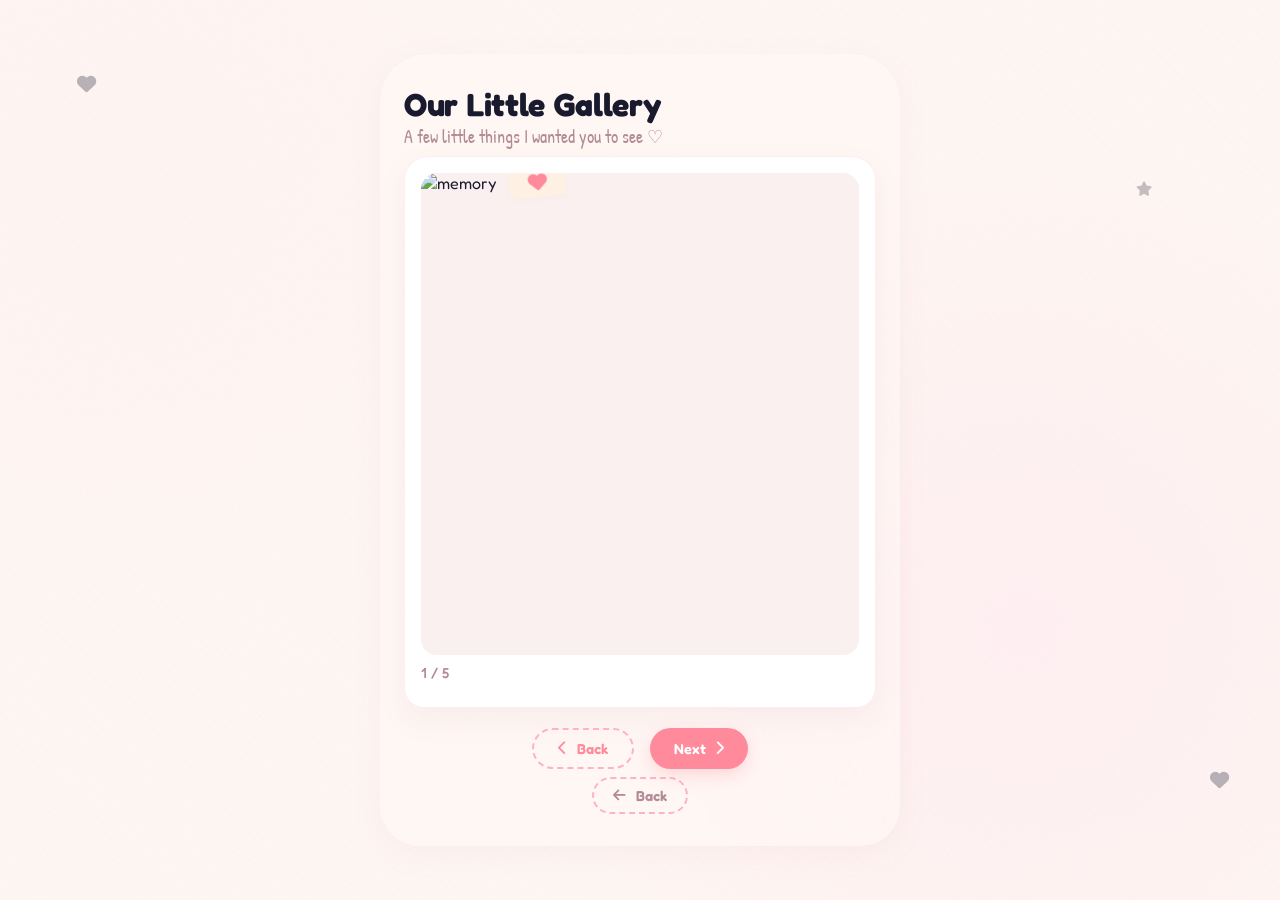
==== gallery.html @ 6f0e06e9 "Add files via upload" ====
<!DOCTYPE html>
<html lang="en">
<head>
  <meta charset="UTF-8" />
  <meta name="viewport" content="width=device-width, initial-scale=1.0, maximum-scale=1.0, user-scalable=yes" />
  <title>🌷 Gallery</title>
  <link rel="preconnect" href="https://fonts.googleapis.com" />
  <link rel="preconnect" href="https://fonts.gstatic.com" crossorigin />
  <link href="https://fonts.googleapis.com/css2?family=Fredoka:wght@400;600;700&family=Patrick+Hand&display=swap" rel="stylesheet" />
  <link rel="stylesheet" href="https://cdnjs.cloudflare.com/ajax/libs/font-awesome/6.0.0-beta3/css/all.min.css" />
  <link rel="stylesheet" href="https://unpkg.com/aos@2.3.1/dist/aos.css" />
  <link rel="stylesheet" href="style.css" />
</head>
<body>
  <div class="floating-heart" style="top:8%; left:6%;"><i class="fas fa-heart"></i></div>
  <div class="floating-heart" style="bottom:12%; right:4%; animation-delay:3s;"><i class="fas fa-heart"></i></div>
  <div class="sparkle" style="top:20%; right:10%;"><i class="fas fa-star"></i></div>
  <div class="sparkle" style="bottom:30%; left:6%; animation-delay:5s;"><i class="fas fa-sparkles"></i></div>

  <div class="page-wrapper">
    <div class="section" id="gallery">
      <div class="section-inner">
        <div data-aos="fade-up">
          <h2 style="font-size:2rem;">Our Little Gallery</h2>
          <p class="script" style="font-size:1.1rem; color:#b38b96;">A few little things I wanted you to see ♡</p>
        </div>
        <div class="polaroid" data-aos="fade-up" data-aos-delay="100" id="polaroid">
          <div class="polaroid-inner">
            <div class="tape"><i class="fas fa-heart" style="color:#ff8a9c;"></i></div>
            <div class="image-container" id="imageContainer">
              <img id="gallery-img" src="assets/images/1.jpg" alt="memory" />
            </div>
          </div>
          <div class="gallery-counter" id="gallery-counter">1 / 5</div>
        </div>
        <div class="gallery-nav" data-aos="fade-up">
          <button class="btn btn-outline" id="prevGallery" style="padding:0.6rem 1.5rem;"><i class="fas fa-chevron-left"></i> Back</button>
          <button class="btn" id="nextGallery" style="padding:0.6rem 1.5rem;">Next <i class="fas fa-chevron-right"></i></button>
        </div>
        <div class="text-center" data-aos="fade-up" data-aos-delay="200" id="gallery-end" style="display:none;">
          <p class="script" style="font-size:1.3rem; color:#4a3f5c;">That's all for now...<br />but I have one more thing for you. ♡</p>
          <a href="letter.html" class="btn" style="margin-top:1.5rem;">A Letter For You <i class="fas fa-envelope"></i></a>
        </div>
        <div class="text-center nav-prev" data-aos="fade-up" data-aos-delay="150">
          <a href="message.html" class="btn"><i class="fas fa-arrow-left"></i> Back</a>
        </div>
      </div>
    </div>
  </div>

  <style>
    .image-container {
      position: relative;
      width: 100%;
      aspect-ratio: 1/1.1;
      overflow: hidden;
      border-radius: 16px;
      background: #faf0f0;
    }

    #gallery-img {
      width: 100%;
      height: 100%;
      object-fit: cover;
      display: block;
      position: absolute;
      top: 0;
      left: 0;
      transition: transform 0.6s cubic-bezier(0.34, 1.56, 0.64, 1), opacity 0.5s ease;
    }

    #gallery-img.slide-out {
      transform: translateX(-120%) rotate(-8deg) scale(0.8);
      opacity: 0;
    }

    #gallery-img.slide-in {
      transform: translateX(0) rotate(0deg) scale(1);
      opacity: 1;
    }

    #gallery-img.slide-in-from-right {
      transform: translateX(120%) rotate(8deg) scale(0.8);
      opacity: 0;
    }

    #gallery-img.slide-out-right {
      transform: translateX(120%) rotate(8deg) scale(0.8);
      opacity: 0;
    }

    #gallery-img.slide-in-from-left {
      transform: translateX(-120%) rotate(-8deg) scale(0.8);
      opacity: 0;
    }

    .polaroid {
      background: white;
      border-radius: 24px 24px 20px 20px;
      padding: 1rem 1rem 1.6rem;
      box-shadow: 0 12px 30px rgba(160, 120, 130, 0.08);
      transform: rotate(-1deg);
      border: 1px solid #ffecf0;
      margin: 0.5rem 0;
      transition: transform 0.3s ease;
    }

    .polaroid:hover {
      transform: rotate(0deg) scale(1.01);
    }

    .polaroid-inner {
      position: relative;
      border-radius: 16px;
      overflow: hidden;
      background: #faf0f0;
    }

    .tape {
      position: absolute;
      top: -6px;
      left: 20%;
      background: rgba(255, 240, 220, 0.7);
      padding: 0.2rem 1.2rem;
      border-radius: 4px;
      font-size: 1.2rem;
      transform: rotate(-6deg);
      box-shadow: 0 2px 6px rgba(0,0,0,0.02);
      backdrop-filter: blur(2px);
      color: #b38b96;
      z-index: 2;
    }

    .gallery-counter {
      font-size: 0.9rem;
      color: #b38b96;
      font-weight: 500;
      margin-top: 0.6rem;
    }

    .gallery-nav {
      display: flex;
      justify-content: center;
      gap: 1rem;
      margin-top: 0.8rem;
    }

    .gallery-nav .btn {
      padding: 0.6rem 1.6rem;
      font-size: 0.9rem;
    }

    .btn-outline {
      background: transparent;
      color: #ff8a9c;
      border: 2px dashed #ffb3c1;
      box-shadow: none;
    }

    .btn-outline:active {
      transform: scale(0.94);
    }

    @media (max-width: 420px) {
      .polaroid {
        padding: 0.8rem 0.8rem 1.2rem;
      }
      .tape {
        font-size: 1rem;
        padding: 0.1rem 1rem;
        top: -4px;
      }
    }
  </style>

  <script src="https://unpkg.com/aos@2.3.1/dist/aos.js"></script>
  <script>
    (function() {
      AOS.init({ once: false, duration: 800, offset: 20 });

      const images = ['assets/images/1.jpg','assets/images/2.jpg','assets/images/3.jpg','assets/images/4.jpg','assets/images/5.jpg'];
      let currentImg = 0;
      const imgEl = document.getElementById('gallery-img');
      const counter = document.getElementById('gallery-counter');
      const prevBtn = document.getElementById('prevGallery');
      const nextBtn = document.getElementById('nextGallery');
      const endMsg = document.getElementById('gallery-end');
      let isAnimating = false;

      function updateCounterAndEnd() {
        // Update counter
        counter.textContent = (currentImg + 1) + ' / ' + images.length;
        
        // Show/hide end message
        if (currentImg === images.length - 1) {
          endMsg.style.display = 'block';
        } else {
          endMsg.style.display = 'none';
        }
      }

      function updateGallery(direction) {
        if (isAnimating) return;

        if (direction === 'next') {
          if (currentImg >= images.length - 1) return;
          
          // Slide out to left
          imgEl.classList.remove('slide-in', 'slide-in-from-right', 'slide-in-from-left', 'slide-out-right');
          imgEl.classList.add('slide-out');
          
          isAnimating = true;
          setTimeout(() => {
            currentImg++;
            imgEl.src = images[currentImg];
            imgEl.classList.remove('slide-out');
            imgEl.classList.add('slide-in-from-right');
            
            setTimeout(() => {
              imgEl.classList.remove('slide-in-from-right');
              imgEl.classList.add('slide-in');
              isAnimating = false;
              updateCounterAndEnd();
            }, 50);
          }, 500);
          
        } else if (direction === 'prev') {
          if (currentImg <= 0) return;
          
          // Slide out to right
          imgEl.classList.remove('slide-in', 'slide-in-from-right', 'slide-in-from-left', 'slide-out');
          imgEl.classList.add('slide-out-right');
          
          isAnimating = true;
          setTimeout(() => {
            currentImg--;
            imgEl.src = images[currentImg];
            imgEl.classList.remove('slide-out-right');
            imgEl.classList.add('slide-in-from-left');
            
            setTimeout(() => {
              imgEl.classList.remove('slide-in-from-left');
              imgEl.classList.add('slide-in');
              isAnimating = false;
              updateCounterAndEnd();
            }, 50);
          }, 500);
        }
      }

      // Initialize
      imgEl.classList.add('slide-in');
      updateCounterAndEnd();

      if (nextBtn) {
        nextBtn.addEventListener('click', function() { 
          updateGallery('next'); 
        });
        prevBtn.addEventListener('click', function() { 
          updateGallery('prev'); 
        });
      }

      if (imgEl) {
        imgEl.addEventListener('click', function() { 
          if (currentImg < images.length - 1) {
            updateGallery('next'); 
          }
        });
      }

      // Envelope logic from script.js
      const envelopeWrapper = document.getElementById('envelopeWrapper');
      const letterBtn = document.getElementById('letterBtnWrap');
      if (envelopeWrapper) {
        envelopeWrapper.addEventListener('click', function() {
          this.classList.toggle('open');
          if (letterBtn) letterBtn.style.display = this.classList.contains('open') ? 'block' : 'none';
        });
        if (envelopeWrapper.classList.contains('open') && letterBtn) {
          letterBtn.style.display = 'block';
        }
      }

      document.querySelectorAll('.reveal-card').forEach(card => {
        card.addEventListener('click', function(e) {
          e.stopPropagation();
          this.classList.toggle('revealed');
        });
      });

      AOS.refresh();
    })();
  </script>
</body>
</html>
---- style.css ----
* {
  margin: 0;
  padding: 0;
  box-sizing: border-box;
}
html, body {
  width: 100%;
  height: 100%;
  overflow: hidden;
  font-family: 'Fredoka', 'Segoe UI', sans-serif;
  color: #1a1a2e;
  background: #fef6f2;
  background-image: radial-gradient(circle at 10% 20%, rgba(255, 240, 240, 0.4) 0%, transparent 30%),
                    radial-gradient(circle at 80% 70%, rgba(255, 220, 240, 0.3) 0%, transparent 40%),
                    repeating-linear-gradient(45deg, rgba(255, 200, 200, 0.02) 0px, rgba(255, 200, 200, 0.02) 2px, transparent 2px, transparent 6px);
}
body::after {
  content: "";
  position: fixed;
  inset: 0;
  pointer-events: none;
  background-image: url("data:image/svg+xml,%3Csvg viewBox='0 0 400 400' xmlns='http://www.w3.org/2000/svg'%3E%3Cfilter id='noise'%3E%3CfeTurbulence type='fractalNoise' baseFrequency='0.9' numOctaves='4' stitchTiles='stitch'/%3E%3C/filter%3E%3Crect width='100%25' height='100%25' filter='url(%23noise)' opacity='0.04'/%3E%3C/svg%3E");
  opacity: 0.3;
  mix-blend-mode: multiply;
}
.page-wrapper {
  width: 100%;
  height: 100%;
  overflow: hidden;
  position: relative;
}
.section {
  width: 100%;
  height: 100vh;
  display: flex;
  flex-direction: column;
  justify-content: center;
  align-items: center;
  overflow-y: auto;
  overflow-x: hidden;
  padding: 1.8rem 1.5rem;
  position: relative;
  z-index: 2;
  background: transparent;
}
.section-inner {
  width: 100%;
  max-width: 480px;
  margin: 0 auto;
  background: rgba(255, 248, 245, 0.6);
  backdrop-filter: blur(2px);
  border-radius: 48px 48px 40px 40px;
  padding: 2rem 1.5rem;
  box-shadow: 0 8px 30px rgba(200, 140, 150, 0.08);
  min-height: 70vh;
  display: flex;
  flex-direction: column;
  justify-content: center;
}
.section-pure .section-inner {
  background: transparent;
  backdrop-filter: none;
  box-shadow: none;
  padding: 1rem 0;
  min-height: 70vh;
}
.floating-heart, .sparkle {
  position: fixed;
  pointer-events: none;
  font-size: 1.2rem;
  opacity: 0.3;
  z-index: 0;
  animation: floatHeart 10s infinite ease-in-out;
}
.sparkle {
  font-size: 0.9rem;
  opacity: 0.25;
  animation: sparkleFloat 14s infinite alternate;
}
@keyframes floatHeart {
  0% { transform: translateY(0px) rotate(0deg); opacity: 0.2; }
  50% { opacity: 0.5; transform: translateY(-40px) rotate(10deg); }
  100% { transform: translateY(0px) rotate(0deg); opacity: 0.2; }
}
@keyframes sparkleFloat {
  0% { transform: translate(0,0) scale(0.8); opacity: 0.1; }
  100% { transform: translate(-20px, -30px) scale(1.2); opacity: 0.4; }
}
h1, h2, h3 {
  font-family: 'Fredoka', sans-serif;
  font-weight: 700;
  color: #1a1a2e;
  letter-spacing: -0.3px;
  line-height: 1.2;
}
.script {
  font-family: 'Patrick Hand', cursive;
  font-weight: 400;
  color: #4a3f5c;
}
.btn {
  display: inline-flex;
  align-items: center;
  gap: 0.6rem;
  background: #ff8a9c;
  color: white;
  border: none;
  padding: 0.9rem 2rem;
  border-radius: 60px;
  font-family: 'Fredoka', sans-serif;
  font-weight: 600;
  font-size: 1.1rem;
  box-shadow: 0 6px 18px rgba(255, 138, 156, 0.3);
  transition: all 0.2s ease;
  cursor: pointer;
  text-decoration: none;
  touch-action: manipulation;
}
.btn:active {
  transform: scale(0.94);
  box-shadow: 0 2px 10px rgba(255, 138, 156, 0.2);
}
.btn-outline {
  background: transparent;
  color: #ff8a9c;
  border: 2px dashed #ffb3c1;
  box-shadow: none;
}
.text-center { text-align: center; }
.mt-2 { margin-top: 1.5rem; }
.mb-1 { margin-bottom: 0.8rem; }
.hero-img {
  background: white;
  border-radius: 50%;
  padding: 0.5rem;
  box-shadow: 0 12px 30px rgba(200, 140, 160, 0.15);
  border: 2px solid #ffe2e8;
  display: inline-block;
  width: 140px;
  height: 140px;
  margin-bottom: 1.2rem;
  position: relative;
}
.hero-img img {
  width: 100%;
  height: 100%;
  object-fit: cover;
  border-radius: 50%;
}
.hero-img .heart-deco {
  position: absolute;
  bottom: -6px;
  right: -8px;
  font-size: 1.6rem;
  color: #ff8a9c;
  background: white;
  border-radius: 50%;
  padding: 4px;
  box-shadow: 0 2px 10px rgba(255, 100, 130, 0.2);
}
.map-card {
  background: white;
  border-radius: 40px;
  padding: 1.8rem 1.2rem 1.2rem;
  box-shadow: 0 8px 28px rgba(180, 130, 150, 0.08);
  border: 1px solid #ffecf0;
  margin: 0.8rem 0;
}
.map-svg-wrap {
  width: 100%;
  aspect-ratio: 1/0.9;
  position: relative;
}
.map-svg-wrap svg {
  width: 100%;
  height: 100%;
  display: block;
}
.pin-label {
  font-family: 'Fredoka', sans-serif;
  font-weight: 600;
  font-size: 0.85rem;
  fill: #1a1a2e;
}
.dash-path {
  stroke-dasharray: 600;
  stroke-dashoffset: 600;
  animation: drawRoute 3s ease forwards;
}
@keyframes drawRoute {
  to { stroke-dashoffset: 0; }
}
.pulse-dot {
  animation: pulsePin 1.8s infinite;
}
@keyframes pulsePin {
  0% { r: 6; opacity: 1; }
  50% { r: 14; opacity: 0.3; }
  100% { r: 6; opacity: 1; }
}
.distance-badge {
  font-size: 2.8rem;
  font-weight: 700;
  color: #1a1a2e;
  letter-spacing: -1px;
  line-height: 1;
}
.card-grid {
  display: flex;
  flex-direction: column;
  gap: 1rem;
}
.reveal-card {
  background: #ffe9ed;
  border-radius: 28px;
  padding: 0.9rem 1.2rem;
  box-shadow: 0 4px 14px rgba(200, 150, 160, 0.06);
  display: flex;
  align-items: center;
  gap: 1rem;
  min-height: 76px;
  transition: all 0.25s ease;
  cursor: pointer;
  border: 2px dashed rgba(255, 180, 190, 0.3);
}
.reveal-card .icon-wrap {
  width: 50px;
  height: 50px;
  background: white;
  border-radius: 50%;
  display: flex;
  align-items: center;
  justify-content: center;
  font-size: 1.5rem;
  color: #ff8a9c;
  box-shadow: 0 4px 12px rgba(0,0,0,0.02);
  flex-shrink: 0;
}
.reveal-card .card-content {
  flex: 1;
}
.reveal-card .card-title {
  font-weight: 600;
  font-size: 1.05rem;
  color: #1a1a2e;
}
.reveal-card .card-desc {
  font-size: 0.9rem;
  color: #4a3f5c;
  opacity: 0;
  max-height: 0;
  overflow: hidden;
  transition: opacity 0.3s ease, max-height 0.4s ease;
  font-family: 'Patrick Hand', cursive;
}
.reveal-card.revealed .card-desc {
  opacity: 1;
  max-height: 80px;
}
.reveal-card .tap-hint {
  font-size: 0.7rem;
  color: #b38b96;
  letter-spacing: 0.5px;
  font-weight: 400;
}
.reveal-card.revealed .tap-hint {
  display: none;
}
.card-pink { background: #ffe9ed; }
.card-blue { background: #e4efff; }
.card-yellow { background: #fff5db; }
.card-purple { background: #f0e6ff; }
.card-mint { background: #e0f7ed; }
.card-pink2 { background: #ffdfe8; }
.polaroid {
  background: white;
  border-radius: 24px 24px 20px 20px;
  padding: 1rem 1rem 1.6rem;
  box-shadow: 0 12px 30px rgba(160, 120, 130, 0.08);
  transform: rotate(-1deg);
  border: 1px solid #ffecf0;
  margin: 0.5rem 0;
}
.polaroid-inner {
  position: relative;
  border-radius: 16px;
  overflow: hidden;
  background: #faf0f0;
}
.polaroid-inner img {
  width: 100%;
  aspect-ratio: 1/1.1;
  object-fit: cover;
  display: block;
  transition: transform 0.35s ease, opacity 0.35s ease;
}
.tape {
  position: absolute;
  top: -6px;
  left: 20%;
  background: rgba(255, 240, 220, 0.7);
  padding: 0.2rem 1.2rem;
  border-radius: 4px;
  font-size: 1.2rem;
  transform: rotate(-6deg);
  box-shadow: 0 2px 6px rgba(0,0,0,0.02);
  backdrop-filter: blur(2px);
  color: #b38b96;
}
.gallery-counter {
  font-size: 0.9rem;
  color: #b38b96;
  font-weight: 500;
  margin-top: 0.6rem;
}
.gallery-nav {
  display: flex;
  justify-content: center;
  gap: 1rem;
  margin-top: 0.8rem;
}
.gallery-nav .btn {
  padding: 0.6rem 1.6rem;
  font-size: 0.9rem;
}
.envelope {
  background: #ffe9ed;
  border-radius: 60px 60px 40px 40px;
  padding: 2.8rem 1.8rem;
  border: 2px dashed #ffbcc9;
  box-shadow: 0 10px 30px rgba(200, 140, 160, 0.06);
  cursor: pointer;
  transition: all 0.3s ease;
}
.envelope.open {
  background: #fff5f7;
  border-style: solid;
  padding-bottom: 1.2rem;
}
.envelope .icon-big {
  font-size: 3.6rem;
  color: #ff8a9c;
}
.letter-content {
  max-height: 0;
  opacity: 0;
  overflow: hidden;
  transition: max-height 0.7s ease, opacity 0.7s ease;
  text-align: left;
  font-family: 'Patrick Hand', cursive;
  font-size: 1rem;
  line-height: 1.6;
  color: #2d2440;
}
.envelope.open .letter-content {
  max-height: 1200px;
  opacity: 1;
}
.letter-content p {
  margin-bottom: 0.6rem;
}
.letter-content .signature {
  text-align: right;
  font-weight: 600;
  font-family: 'Fredoka', sans-serif;
  color: #1a1a2e;
}
.final-heart {
  font-size: 5rem;
  color: #ff8a9c;
  animation: pulseGlow 2.2s infinite;
  display: inline-block;
}
@keyframes pulseGlow {
  0% { transform: scale(1); text-shadow: 0 0 10px rgba(255, 138, 156, 0.2); }
  50% { transform: scale(1.08); text-shadow: 0 0 30px rgba(255, 138, 156, 0.4); }
  100% { transform: scale(1); text-shadow: 0 0 10px rgba(255, 138, 156, 0.2); }
}
.floating-small-hearts {
  display: flex;
  justify-content: center;
  gap: 0.8rem;
  font-size: 1.6rem;
  color: #ffb3c1;
  animation: floatUp 3s infinite alternate;
}
@keyframes floatUp {
  0% { transform: translateY(0); }
  100% { transform: translateY(-10px); }
}
@media (max-width: 420px) {
  .section { padding: 1rem 1rem; }
  .section-inner { padding: 1.5rem 1rem; min-height: 70vh; }
  .btn { padding: 0.7rem 1.5rem; font-size: 1rem; }
  .hero-img { width: 110px; height: 110px; }
  .distance-badge { font-size: 2.2rem; }
}
@media (min-width: 600px) {
  .section-inner { max-width: 520px; }
}
.no-animation * {
  animation-duration: 0.01ms !important;
  animation-iteration-count: 1 !important;
  transition-duration: 0.01ms !important;
}
.section::-webkit-scrollbar {
  display: none;
}
.section {
  scrollbar-width: none;
  -ms-overflow-style: none;
}
.nav-prev {
  margin-top: 0.5rem;
}
.nav-prev .btn {
  background: transparent;
  color: #b38b96;
  box-shadow: none;
  border: 2px dashed #ffb3c1;
  padding: 0.5rem 1.2rem;
  font-size: 0.9rem;
}
.nav-prev .btn:active {
  transform: scale(0.94);
}
.gallery-img-aos {
  transition: opacity 0.5s ease, transform 0.5s ease;
}
.gallery-img-aos.aos-animate {
  opacity: 1 !important;
  transform: translateX(0) !important;
}

/* distance drawing dots */
.drawing-dots {
  position: relative;
  width: 100%;
  height: 40px;
  margin: 0.5rem 0 1rem;
}
.drawing-dots svg {
  width: 100%;
  height: 100%;
}
.dot-line {
  stroke-dasharray: 300;
  stroke-dashoffset: 300;
  animation: drawDots 3s ease forwards;
}
@keyframes drawDots {
  to { stroke-dashoffset: 0; }
}

/* envelope layout from screenshot */
.envelope-screenshot {
  background: #ffe9ed;
  border-radius: 60px 60px 40px 40px;
  padding: 2.8rem 1.8rem;
  border: 2px dashed #ffbcc9;
  box-shadow: 0 10px 30px rgba(200, 140, 160, 0.06);
  cursor: pointer;
  transition: all 0.3s ease;
  text-align: center;
}
.envelope-screenshot .icon-big {
  font-size: 3.6rem;
  color: #ff8a9c;
}

/* glowing heart with draw animation */
.glowing-heart {
  position: relative;
  display: inline-block;
}
.glowing-heart .heart-draw {
  width: 120px;
  height: 120px;
}
.glowing-heart .heart-draw path {
  stroke-dasharray: 300;
  stroke-dashoffset: 300;
  animation: drawHeart 2.5s ease forwards;
}
@keyframes drawHeart {
  to { stroke-dashoffset: 0; }
}
.glowing-heart .glow-ring {
  position: absolute;
  inset: -20px;
  border-radius: 50%;
  background: radial-gradient(circle, rgba(255, 138, 156, 0.3) 0%, transparent 70%);
  animation: pulseGlowRing 2.2s infinite;
}
@keyframes pulseGlowRing {
  0% { transform: scale(1); opacity: 0.5; }
  50% { transform: scale(1.15); opacity: 0.9; }
  100% { transform: scale(1); opacity: 0.5; }
}

.letter-card {
  background: #ffe9ed;
  border-radius: 60px;
  padding: 2.8rem 1.8rem;
  border: 2px dashed #ffbcc9;
  box-shadow: 0 10px 30px rgba(200, 140, 160, 0.06);
  cursor: pointer;
  transition: all 0.3s ease;
  text-align: center;
}
.letter-card.open {
  background: #fff5f7;
  border-style: solid;
  padding-bottom: 1.2rem;
}
.letter-card .icon-big {
  font-size: 3rem;
  color: #ff8a9c;
}
.letter-card .letter-content {
  max-height: 0;
  opacity: 0;
  overflow: hidden;
  transition: max-height 0.7s ease, opacity 0.7s ease;
  text-align: left;
  font-family: 'Patrick Hand', cursive;
  font-size: 1rem;
  line-height: 1.6;
  color: #2d2440;
}
.letter-card.open .letter-content {
  max-height: 1200px;
  opacity: 1;
}
.letter-card .letter-content p {
  margin-bottom: 0.6rem;
}
.letter-card .letter-content .signature {
  text-align: right;
  font-weight: 600;
  font-family: 'Fredoka', sans-serif;
  color: #1a1a2e;
}
.final-heart-simple {
  display: inline-block;
  animation: pulseGlow 2.2s infinite;
}
@keyframes pulseGlow {
  0% { transform: scale(1); text-shadow: 0 0 10px rgba(255, 138, 156, 0.2); }
  50% { transform: scale(1.08); text-shadow: 0 0 30px rgba(255, 138, 156, 0.4); }
  100% { transform: scale(1); text-shadow: 0 0 10px rgba(255, 138, 156, 0.2); }
}

.letter-card {
  background: #ffe9ed;
  border-radius: 40px;
  padding: 2rem 1.5rem;
  border: 2px dashed #ffbcc9;
  box-shadow: 0 10px 30px rgba(200, 140, 160, 0.06);
  cursor: pointer;
  transition: all 0.3s ease;
  text-align: center;
}
.letter-card.open {
  background: #fff5f7;
  border-style: solid;
  padding-bottom: 1rem;
}
.letter-card .icon-big {
  font-size: 2.5rem;
  color: #ff8a9c;
}
.letter-card .letter-content {
  max-height: 0;
  opacity: 0;
  overflow: hidden;
  transition: max-height 0.7s ease, opacity 0.7s ease;
  text-align: left;
  font-family: 'Patrick Hand', cursive;
  font-size: 0.95rem;
  line-height: 1.5;
  color: #2d2440;
}
.letter-card.open .letter-content {
  max-height: 1200px;
  opacity: 1;
}
.letter-card .letter-content p {
  margin-bottom: 0.5rem;
}
.letter-card .letter-content .signature {
  text-align: right;
  font-weight: 600;
  font-family: 'Fredoka', sans-serif;
  color: #1a1a2e;
  margin-top: 0.5rem;
}

@media (max-width: 420px) {
  .letter-card {
    padding: 1.5rem 1rem;
    border-radius: 30px;
  }
  .letter-card .letter-content {
    font-size: 0.85rem;
    line-height: 1.4;
  }
  .letter-card .icon-big {
    font-size: 2rem;
  }
  .letter-card .letter-content p {
    margin-bottom: 0.4rem;
  }
}

.envelope-wrapper {
  position: relative;
  cursor: pointer;
  display: flex;
  flex-direction: column;
  align-items: center;
  justify-content: center;
  padding: 1rem 0;
  transition: all 0.3s ease;
}
.envelope-img {
  width: 100%;
  max-width: 280px;
  height: auto;
  display: block;
  transition: transform 0.3s ease;
  border-radius: 12px;
}
.envelope-wrapper.open .envelope-img {
  transform: scale(0.85);
  opacity: 0.3;
}
.envelope-tap-text {
  position: absolute;
  top: 50%;
  left: 50%;
  transform: translate(-50%, -50%);
  font-family: 'Patrick Hand', cursive;
  font-size: 1.3rem;
  color: #b38b96;
  pointer-events: none;
  background: rgba(255, 248, 245, 0.85);
  padding: 0.6rem 1.8rem;
  border-radius: 40px;
  box-shadow: 0 4px 16px rgba(200, 140, 160, 0.12);
  transition: opacity 0.3s ease;
}
.envelope-wrapper.open .envelope-tap-text {
  opacity: 0;
}
.envelope-wrapper .letter-content {
  max-height: 0;
  opacity: 0;
  overflow: hidden;
  transition: max-height 0.7s ease, opacity 0.7s ease;
  text-align: left;
  font-family: 'Patrick Hand', cursive;
  font-size: 0.95rem;
  line-height: 1.5;
  color: #2d2440;
  width: 100%;
  padding: 0 0.5rem;
}
.envelope-wrapper.open .letter-content {
  max-height: 1200px;
  opacity: 1;
  padding-top: 1.5rem;
}
.envelope-wrapper .letter-content p {
  margin-bottom: 0.5rem;
}
.envelope-wrapper .letter-content .signature {
  text-align: right;
  font-weight: 600;
  font-family: 'Fredoka', sans-serif;
  color: #1a1a2e;
  margin-top: 0.5rem;
}

@media (max-width: 420px) {
  .envelope-img {
    max-width: 200px;
  }
  .envelope-tap-text {
    font-size: 1rem;
    padding: 0.4rem 1.2rem;
  }
  .envelope-wrapper .letter-content {
    font-size: 0.85rem;
    line-height: 1.4;
  }
  .envelope-wrapper .letter-content p {
    margin-bottom: 0.4rem;
  }
}
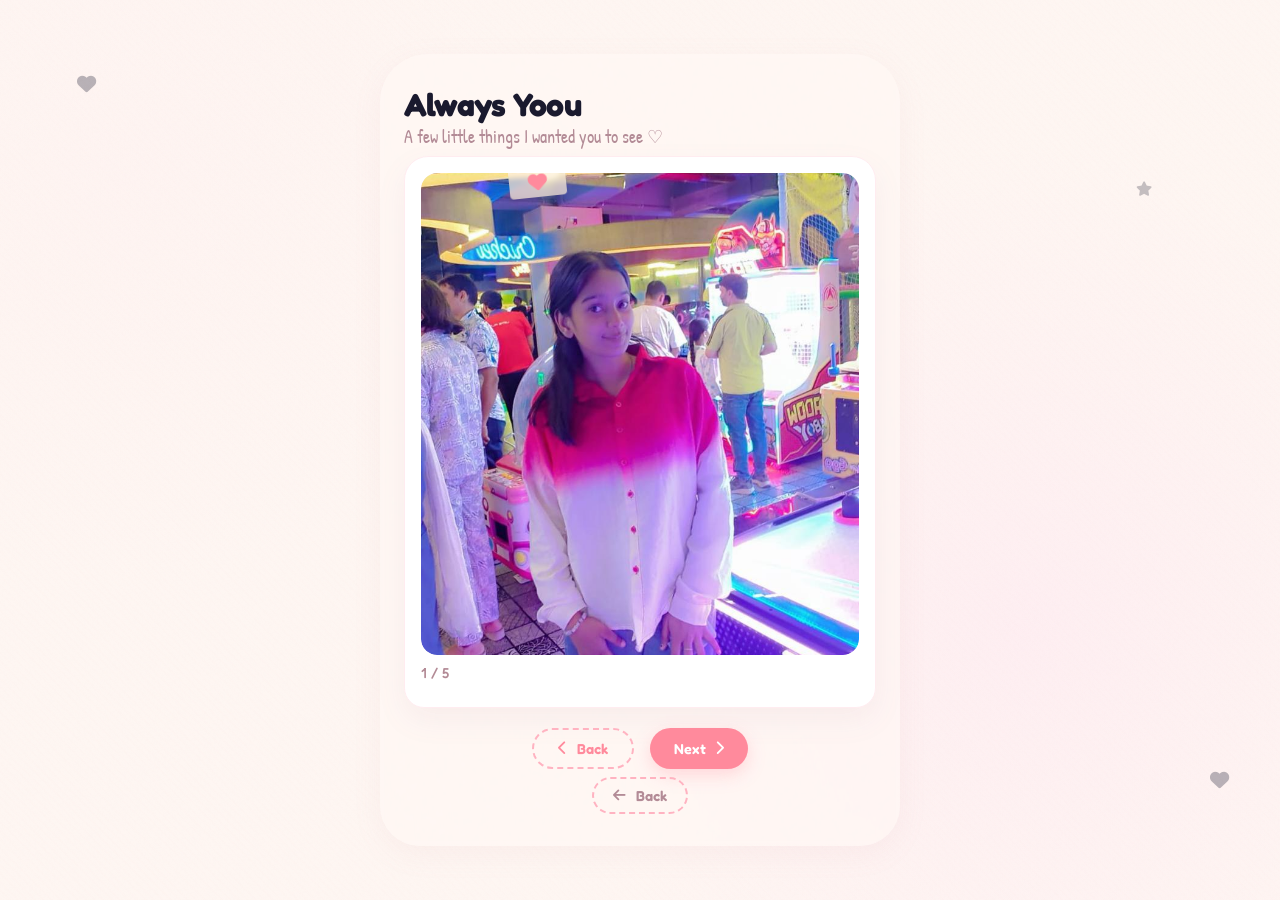
==== commit dfb1f99d: "Add files via upload" ====
--- a/gallery.html
+++ b/gallery.html
@@ -21,7 +21,7 @@
     <div class="section" id="gallery">
       <div class="section-inner">
         <div data-aos="fade-up">
-          <h2 style="font-size:2rem;">Our Little Gallery</h2>
+          <h2 style="font-size:2rem;">Always Yoou</h2>
           <p class="script" style="font-size:1.1rem; color:#b38b96;">A few little things I wanted you to see ♡</p>
         </div>
         <div class="polaroid" data-aos="fade-up" data-aos-delay="100" id="polaroid">
